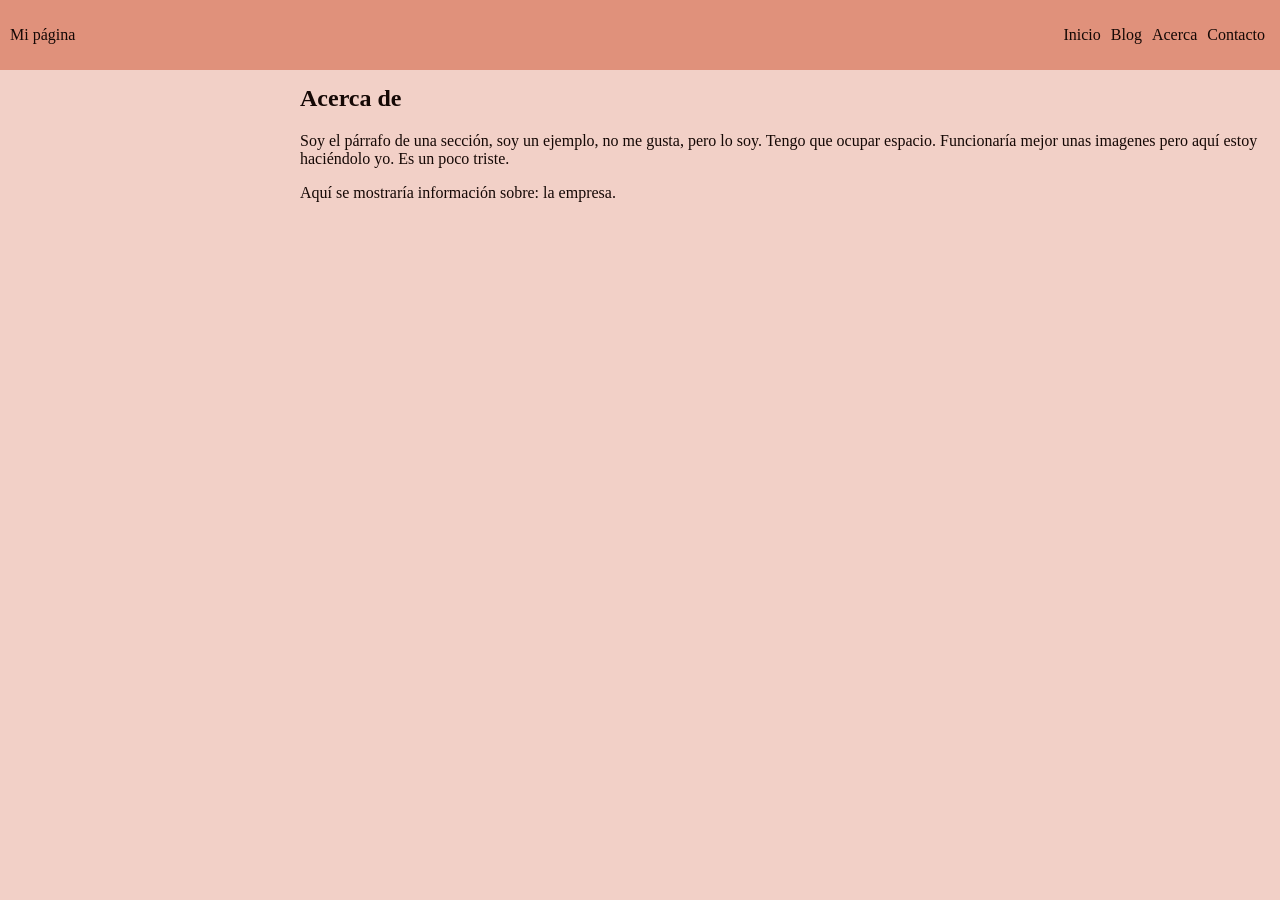
==== acerca.html @ a976296e "Add files via upload" ====
<!DOCTYPE html>

<html>

    <head lang="es">
        <meta charset="UTF-8">
        <meta name="viewport" content="width=device-width, initial-scale=1.0">
        <title>Acerca De</title>
        <link rel="stylesheet" href="styles.css">
    </head>

    <body>

        <header>
            <div class="header-inner">
                <span class="logo"><a href="index.html">Mi página</a></span>
                <nav>
                    <ul>
                        <li><a href="index.html">Inicio</a></li>
                        <li><a href="blog.html">Blog</a></li>
                        <li><a href="acerca.html">Acerca</a></li>
                        <li><a href="contacto.html">Contacto</a></li>
                    </ul>
                </nav>
            </div>
        </header>

        <main>
            
            <section>
                <h1>Acerca de</h1>
                <p>Soy el párrafo de una sección, soy un ejemplo, no me gusta, pero lo soy. Tengo que ocupar espacio. Funcionaría mejor unas imagenes pero aquí estoy haciéndolo yo. Es un poco triste.</p>
                <p>Aquí se mostraría información sobre: la empresa.  </p>
            </section>
            
        </main>
    
    </body>

</html>
---- styles.css ----
header {
    background-color: #E0917B;
    position: fixed;
    width: 100%;
    top: 0;
    left: 0;
    z-index: 1000; 
}

.header-inner {
    display: flex;
    justify-content: space-between;
    align-items: center;
    padding: 5px 10px;
}

.header-inner ul {
    display: flex;
}
.header-inner li {
    padding: 5px;
    list-style: none;
}

.header-inner a {
    color: inherit;
    text-decoration: none;
}

.header-inner a:hover {
    color: #5F2616;
    text-decoration: underline;
}


/*
#AEEEAF
#F2D0C7
#E9B0A0
#E0917B
#D77256
#CF5330
#A94428
#84351F
#5F2616
#3A170E
#150805
*/


body {
    margin-top: 85px;
    margin-left: 300px;
    background-color: #F2D0C7;
    color: #150805;
}

.sidebar {
    position: fixed;
    left: 0;
    width: 300px;
    height: 100%;
}

aside {
    margin: 0 20px;
    padding: 20px;
    height: 78%;
    background-color: #FAEEEA;
    border-radius: 6px;
    
}

aside li {
    list-style: none;
    padding: 5px;
}


aside a {
    color: #84351F;
    text-decoration: none;
}

aside a:hover {
    color: #3A170E;
    text-decoration: underline;
}


.sectionnn {
    position: relative;
    scroll-margin-top: 85px;
    margin: 30px 15px ;
    padding: 10px;
    background-color: #FAEEEA;
    height: 270px;
    border-radius: 6px;
}

.sectionnn h1 {
    text-align: center;
}

.sectionnn div {
    position: absolute;
    bottom: 10px;
    right: 10px;
}

.sectionnn a{
    text-decoration: underline;
    color: #84351F;
}

.sectionnn a:hover {
    color: #3A170E;
}
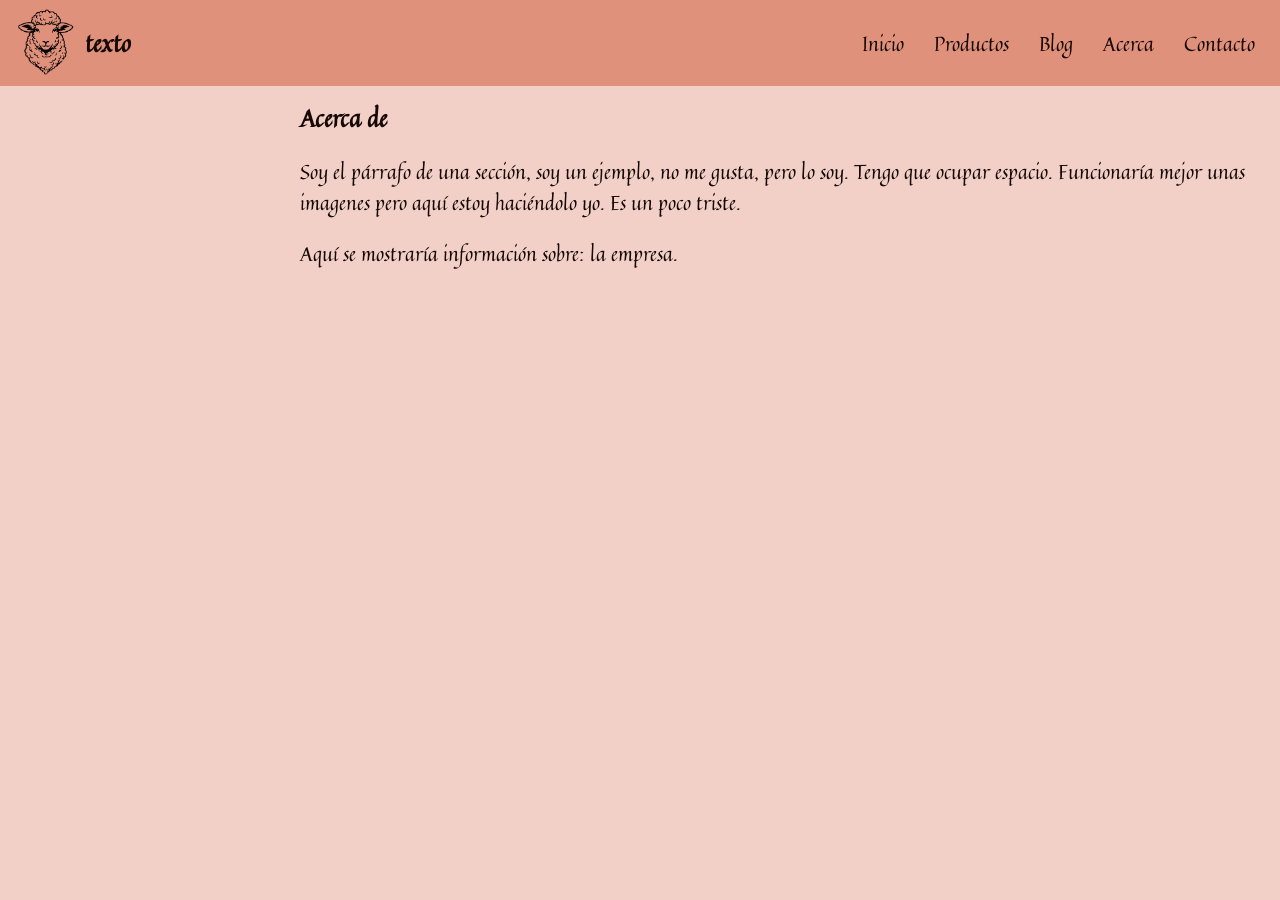
==== commit 34605ae7: "2.0" ====
--- a/acerca.html
+++ b/acerca.html
@@ -7,16 +7,21 @@
         <meta name="viewport" content="width=device-width, initial-scale=1.0">
         <title>Acerca De</title>
         <link rel="stylesheet" href="styles.css">
+        <link rel="stylesheet" href="https://fonts.googleapis.com/css2?family=Quintessential&display=swap">
     </head>
 
     <body>
 
         <header>
             <div class="header-inner">
-                <span class="logo"><a href="index.html">Mi página</a></span>
+                <div class="logo">
+                    <a href="index.html"><img src="logo.png" alt="Logo"></a>
+                    <h2>texto</h2>
+                </div>
                 <nav>
                     <ul>
                         <li><a href="index.html">Inicio</a></li>
+                        <li><a href="productos.html">Productos</a></li>
                         <li><a href="blog.html">Blog</a></li>
                         <li><a href="acerca.html">Acerca</a></li>
                         <li><a href="contacto.html">Contacto</a></li>
--- a/styles.css
+++ b/styles.css
@@ -19,8 +19,9 @@
     display: flex;
 }
 .header-inner li {
-    padding: 5px;
+    padding: 5px 15px;
     list-style: none;
+    
 }
 
 .header-inner a {
@@ -33,9 +34,17 @@
     text-decoration: underline;
 }
 
+.header-inner img {
+    width: 70px;
+    margin-right: 5px;
+}
+
+.logo {
+    display: flex;
+}
 
 /*
-#AEEEAF
+#FAEEEA
 #F2D0C7
 #E9B0A0
 #E0917B
@@ -50,10 +59,20 @@
 
 
 body {
-    margin-top: 85px;
+    margin-top: 100px;
     margin-left: 300px;
     background-color: #F2D0C7;
     color: #150805;
+
+    font-family: "Quintessential", serif;
+}
+
+p {
+    font-size: 20px;
+}
+
+li {
+    font-size: 20px;
 }
 
 .sidebar {
@@ -66,9 +85,9 @@
 aside {
     margin: 0 20px;
     padding: 20px;
-    height: 78%;
+    height: 85%;
     background-color: #FAEEEA;
-    border-radius: 6px;
+    border-radius: 10px;
     
 }
 
@@ -91,12 +110,12 @@
 
 .sectionnn {
     position: relative;
-    scroll-margin-top: 85px;
+    scroll-margin-top: 100px;
     margin: 30px 15px ;
     padding: 10px;
     background-color: #FAEEEA;
     height: 270px;
-    border-radius: 6px;
+    border-radius: 10px;
 }
 
 .sectionnn h1 {
@@ -112,6 +131,7 @@
 .sectionnn a{
     text-decoration: underline;
     color: #84351F;
+    font-size: 19px;
 }
 
 .sectionnn a:hover {
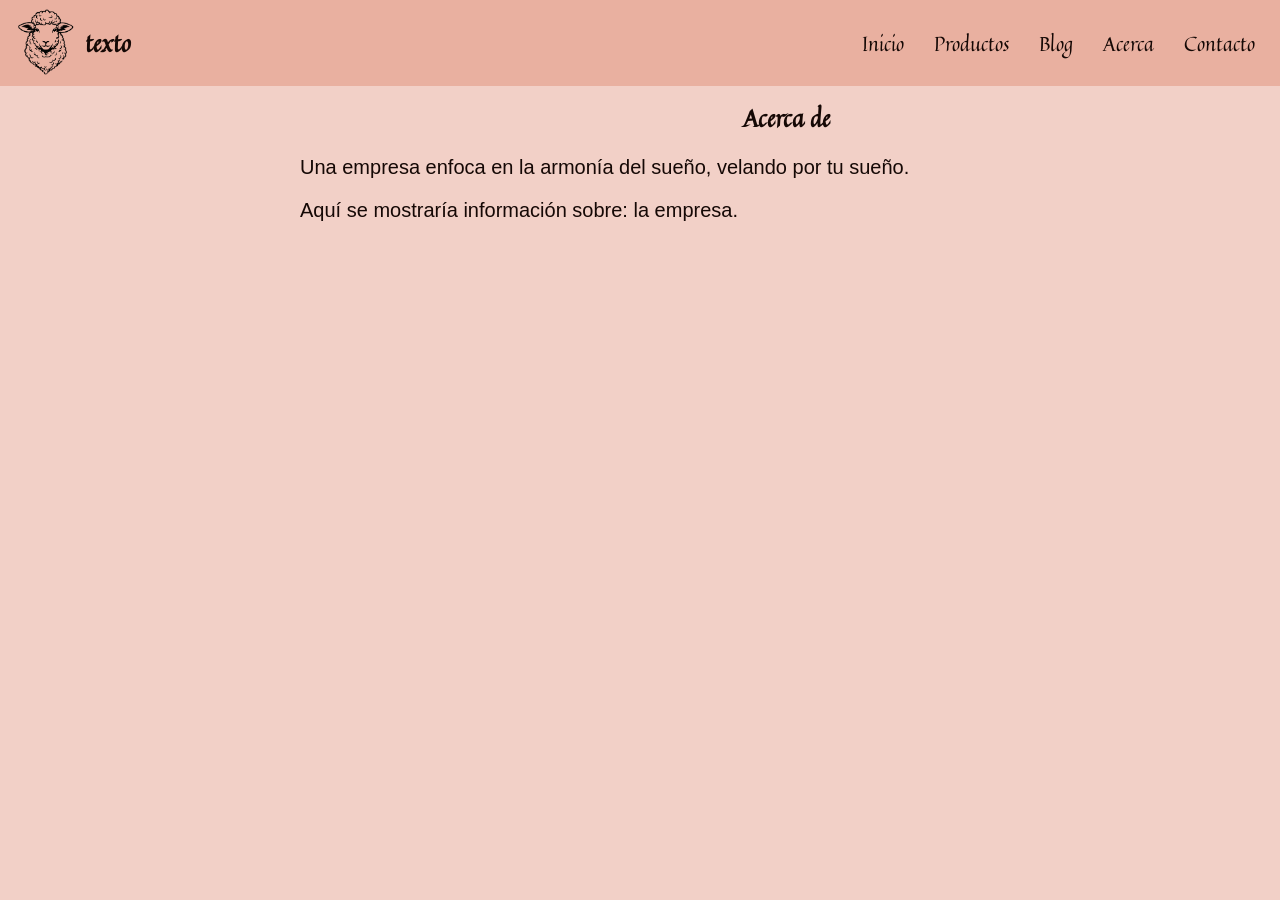
==== commit ac22147c: "fuente de párrafos y sección de productos" ====
--- a/acerca.html
+++ b/acerca.html
@@ -34,7 +34,7 @@
             
             <section>
                 <h1>Acerca de</h1>
-                <p>Soy el párrafo de una sección, soy un ejemplo, no me gusta, pero lo soy. Tengo que ocupar espacio. Funcionaría mejor unas imagenes pero aquí estoy haciéndolo yo. Es un poco triste.</p>
+                <p>Una empresa enfoca en la armonía del sueño, velando por tu sueño.</p>
                 <p>Aquí se mostraría información sobre: la empresa.  </p>
             </section>
             
--- a/styles.css
+++ b/styles.css
@@ -1,6 +1,6 @@
 
 header {
-    background-color: #E0917B;
+    background-color: #E9B0A0;
     position: fixed;
     width: 100%;
     top: 0;
@@ -13,13 +13,18 @@
     justify-content: space-between;
     align-items: center;
     padding: 5px 10px;
+    height: 100%;
 }
 
 .header-inner ul {
-    display: flex;
+    flex: 1;
+    display: flex;
+    margin: 0;
+    padding: 0;
+    
 }
 .header-inner li {
-    padding: 5px 15px;
+    padding: 0px 15px;
     list-style: none;
     
 }
@@ -69,6 +74,7 @@
 
 p {
     font-size: 20px;
+    font-family: "Roboto", sans-serif;
 }
 
 li {
@@ -107,7 +113,68 @@
     text-decoration: underline;
 }
 
-
+.inicio-section {
+    scroll-margin-top: 100px;
+    margin: 30px 15px ;
+    padding: 10px;
+    height: 270px;
+}
+
+.title-section {
+    padding: 30px;
+}
+
+.hero-section {
+    margin: 20px 50px;
+    
+
+}
+
+.hero-div {
+    display: flex;
+    align-items: center;
+    justify-content: space-between;
+    height: 350px;
+    width: 100%;
+    background-color: #FAEEEA;
+    border-radius: 10px;
+    overflow: hidden;
+    
+}
+
+.hero-img {
+    width: 50%;
+    height: 100%;
+    background-image: url(heroImg.jpg);
+    background-position: center;
+}
+
+.hero-text {
+    width: 50%;
+    align-items: center;
+    text-align: center;
+}
+
+.product-section {
+    display: grid;
+    grid-template-columns: repeat(4, 1fr);
+    gap: 20px;
+    margin-top: 4%;
+    place-items: center;
+    
+}
+
+.producto {
+    width: 300px;
+    background-color: #FAEEEA;
+    border-radius: 10px;
+    overflow: hidden;
+    
+}
+
+.producto img {
+    width: 300px;
+}
 .sectionnn {
     position: relative;
     scroll-margin-top: 100px;
@@ -118,7 +185,7 @@
     border-radius: 10px;
 }
 
-.sectionnn h1 {
+h1 {
     text-align: center;
 }
 
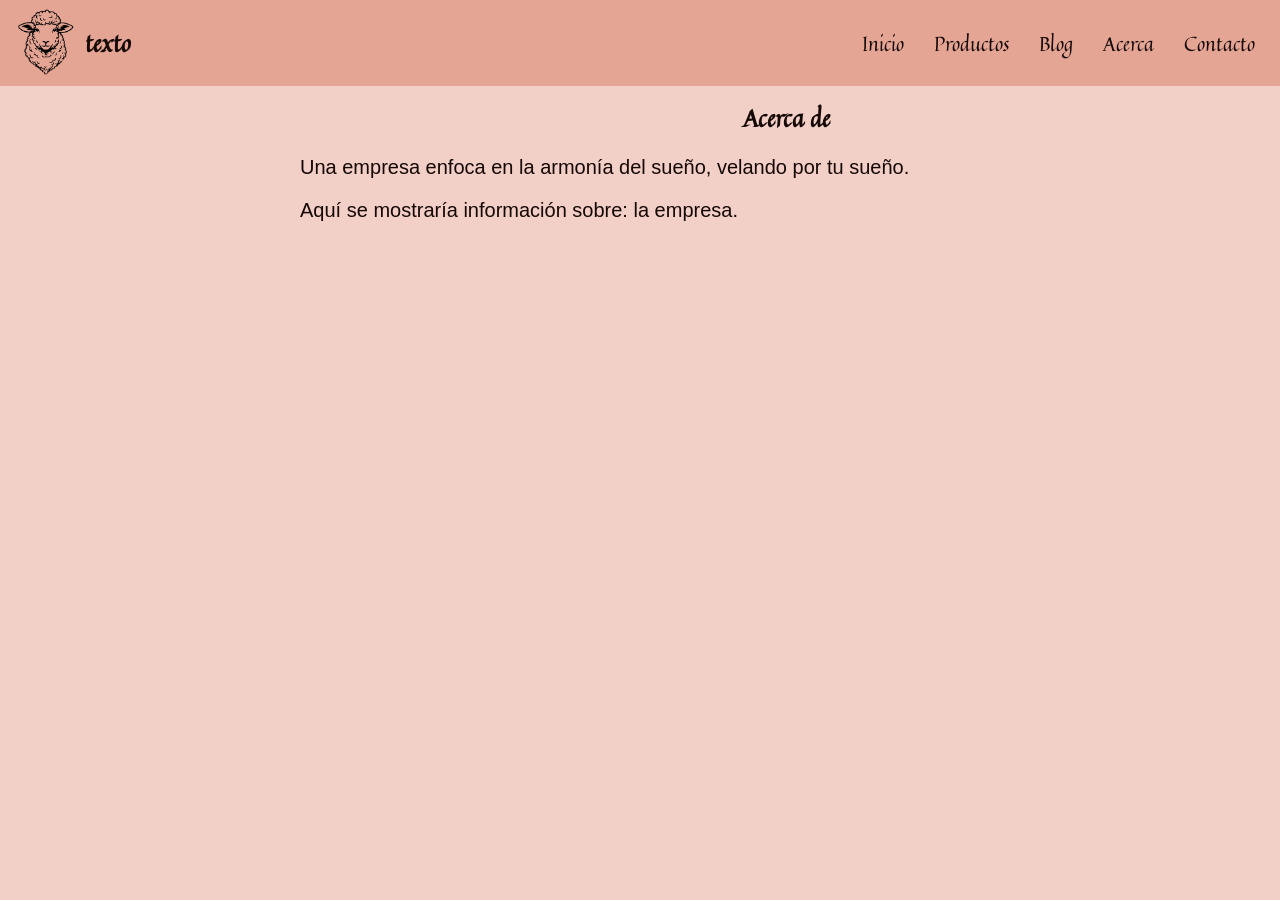
==== commit 8a645fa6: "ultima actualizacion antes de la clase" ====
--- a/acerca.html
+++ b/acerca.html
@@ -6,6 +6,7 @@
         <meta charset="UTF-8">
         <meta name="viewport" content="width=device-width, initial-scale=1.0">
         <title>Acerca De</title>
+        <link rel="icon" href="logo.png" type="image/png">
         <link rel="stylesheet" href="styles.css">
         <link rel="stylesheet" href="https://fonts.googleapis.com/css2?family=Quintessential&display=swap">
     </head>
--- a/styles.css
+++ b/styles.css
@@ -1,6 +1,8 @@
+
+/*HEADER*/
 
 header {
-    background-color: #E9B0A0;
+    background-color: #e5a594;
     position: fixed;
     width: 100%;
     top: 0;
@@ -48,10 +50,13 @@
     display: flex;
 }
 
+/*PALETA DE COLORES*/
+
 /*
 #FAEEEA
 #F2D0C7
 #E9B0A0
+#e5a594
 #E0917B
 #D77256
 #CF5330
@@ -62,6 +67,7 @@
 #150805
 */
 
+/*CUERPO*/
 
 body {
     margin-top: 100px;
@@ -81,6 +87,12 @@
     font-size: 20px;
 }
 
+h1 {
+    text-align: center;
+}
+
+/*BARRA LATERAL*/
+
 .sidebar {
     position: fixed;
     left: 0;
@@ -113,16 +125,54 @@
     text-decoration: underline;
 }
 
-.inicio-section {
+/*----SECCIÓN DE INICIO----*/
+
+/*PRIMERA SECCIÓN*/
+
+.inicio-section { 
     scroll-margin-top: 100px;
     margin: 30px 15px ;
     padding: 10px;
     height: 270px;
 }
 
+/*DEMÁS SECCIONES*/
+
+.sectionnn {
+    position: relative;
+    scroll-margin-top: 100px;
+    margin: 30px 15px ;
+    padding: 10px;
+    background-color: #FAEEEA;
+    height: 270px;
+    border-radius: 10px;
+}
+
+.sectionnn div {
+    position: absolute;
+    bottom: 10px;
+    right: 10px;
+}
+
+.sectionnn a{
+    text-decoration: underline;
+    color: #84351F;
+    font-size: 19px;
+}
+
+.sectionnn a:hover {
+    color: #3A170E;
+}
+
+/*----SECCIÓN DE CATÁLOGO----*/
+
+/*TÍTULO*/
+
 .title-section {
     padding: 30px;
 }
+
+/*HERO SECTION*/
 
 .hero-section {
     margin: 20px 50px;
@@ -154,6 +204,8 @@
     align-items: center;
     text-align: center;
 }
+
+/*CUADRÍCULA DE PRODUCTOS*/
 
 .product-section {
     display: grid;
@@ -175,32 +227,3 @@
 .producto img {
     width: 300px;
 }
-.sectionnn {
-    position: relative;
-    scroll-margin-top: 100px;
-    margin: 30px 15px ;
-    padding: 10px;
-    background-color: #FAEEEA;
-    height: 270px;
-    border-radius: 10px;
-}
-
-h1 {
-    text-align: center;
-}
-
-.sectionnn div {
-    position: absolute;
-    bottom: 10px;
-    right: 10px;
-}
-
-.sectionnn a{
-    text-decoration: underline;
-    color: #84351F;
-    font-size: 19px;
-}
-
-.sectionnn a:hover {
-    color: #3A170E;
-}
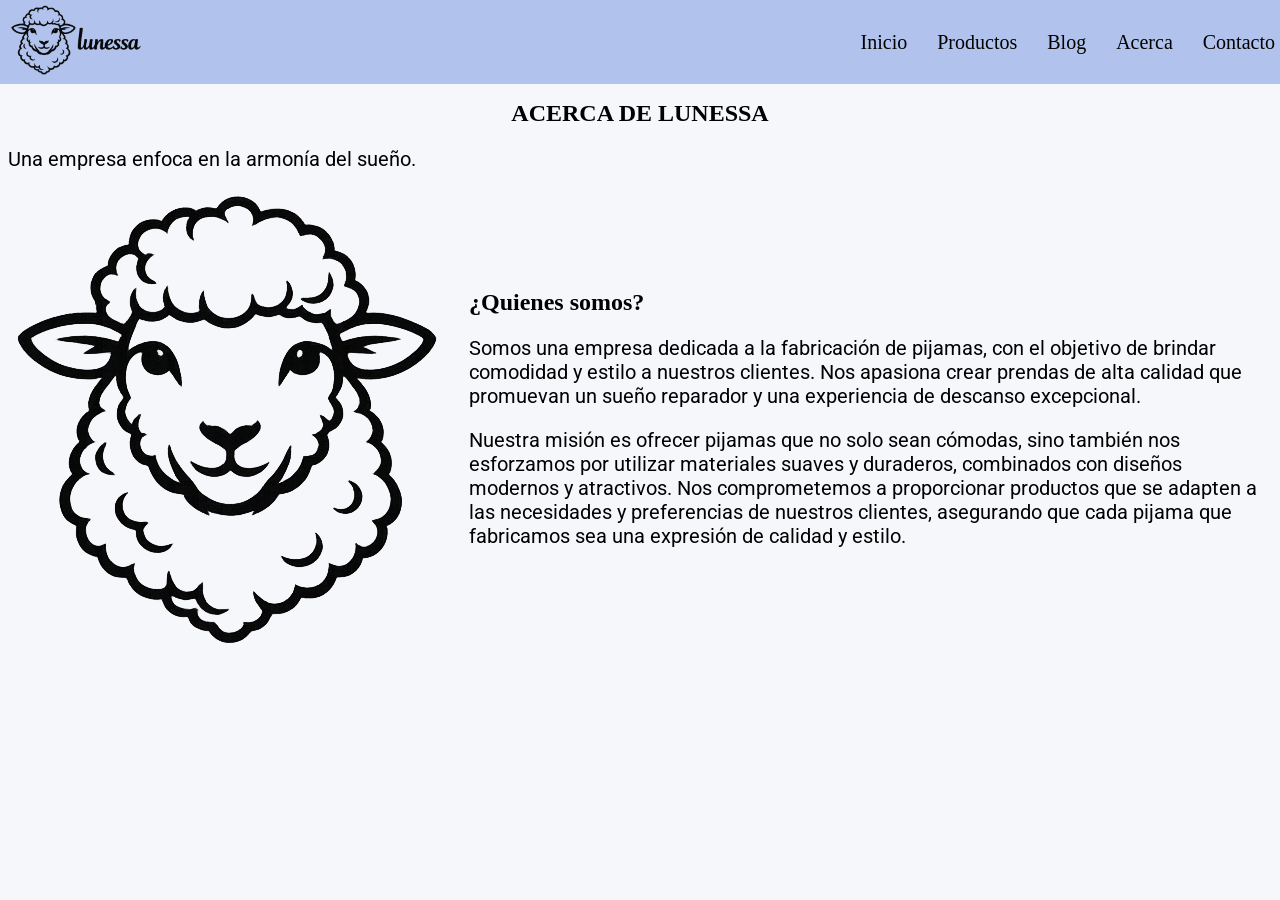
==== commit 3a4d9c59: "paleta de colores y logo" ====
--- a/acerca.html
+++ b/acerca.html
@@ -1,43 +1,65 @@
 <!DOCTYPE html>
 
 <html>
+
+    <!--HEAD-->
 
     <head lang="es">
         <meta charset="UTF-8">
         <meta name="viewport" content="width=device-width, initial-scale=1.0">
         <title>Acerca De</title>
         <link rel="icon" href="logo.png" type="image/png">
-        <link rel="stylesheet" href="styles.css">
-        <link rel="stylesheet" href="https://fonts.googleapis.com/css2?family=Quintessential&display=swap">
+
+        <!--CSS-->
+
+        <link rel="stylesheet" href="styles/styleGlobal.css">
+        <link rel="stylesheet" href="styles/styleAcerca.css">
+        
+        <!--FUENTES-->
+
+        <link rel="stylesheet" href="https://fonts.googleapis.com/css2?family=Roboto:ital,wght@0,100..900;1,100..900&display=swap">
+        <link rel="stylesheet" href="https://fonts.googleapis.com/css2?family=Playfair+Display:ital,wght@0,400..900;1,400..900&display=swap">
+
     </head>
 
     <body>
 
         <header>
-            <div class="header-inner">
-                <div class="logo">
-                    <a href="index.html"><img src="logo.png" alt="Logo"></a>
-                    <h2>texto</h2>
-                </div>
-                <nav>
-                    <ul>
-                        <li><a href="index.html">Inicio</a></li>
-                        <li><a href="productos.html">Productos</a></li>
-                        <li><a href="blog.html">Blog</a></li>
-                        <li><a href="acerca.html">Acerca</a></li>
-                        <li><a href="contacto.html">Contacto</a></li>
-                    </ul>
-                </nav>
-            </div>
+
+            <a href="index.html"><img src="logotipo.png" alt="Logo"></a>
+            
+            <nav>
+                <ul>
+                    <li><a href="index.html">Inicio</a></li>
+                    <li><a href="productos.html">Productos</a></li>
+                    <li><a href="blog.html">Blog</a></li>
+                    <li><a href="acerca.html">Acerca</a></li>
+                    <li><a href="contacto.html">Contacto</a></li>
+                </ul>
+            </nav>
+
         </header>
 
         <main>
             
             <section>
-                <h1>Acerca de</h1>
-                <p>Una empresa enfoca en la armonía del sueño, velando por tu sueño.</p>
-                <p>Aquí se mostraría información sobre: la empresa.  </p>
+
+                <h1>ACERCA DE LUNESSA</h1>
+                <p>Una empresa enfoca en la armonía del sueño.</p>
+
             </section>
+
+            <setion class="seccion-primera">
+
+                <img src="isotipo.png" alt="logo" class="imagen-primera">
+
+                <div>
+                    <h2>¿Quienes somos?</h2>
+                    <p>Somos una empresa dedicada a la fabricación de pijamas, con el objetivo de brindar comodidad y estilo a nuestros clientes. Nos apasiona crear prendas de alta calidad que promuevan un sueño reparador y una experiencia de descanso excepcional.</p>
+                     <p>Nuestra misión es ofrecer pijamas que no solo sean cómodas, sino también nos esforzamos por utilizar materiales suaves y duraderos, combinados con diseños modernos y atractivos. Nos comprometemos a proporcionar productos que se adapten a las necesidades y preferencias de nuestros clientes, asegurando que cada pijama que fabricamos sea una expresión de calidad y estilo.</p>
+                </div>
+
+            </setion>
             
         </main>
     
--- a/styles/styleGlobal.css
+++ b/styles/styleGlobal.css
@@ -0,0 +1,72 @@
+/*HEADER*/
+
+header {
+   
+    display: flex;
+    justify-content: space-between;
+    align-items: center;
+
+    position: fixed;
+    width: 100%;
+    top: 0;
+    left: 0;
+    z-index: 1000; 
+
+    padding: 5px 10px;
+
+    background-color: #b1c3ec;
+}
+
+header ul {
+    flex: 1;
+    display: flex;
+    margin: 0;
+    padding: 0;
+    
+}
+header li {
+    padding: 0px 15px;
+    list-style: none;
+    
+}
+
+header a {
+    color: #000000;
+    text-decoration: none;
+}
+
+header a:hover {
+    color: #004196;
+    text-decoration: underline;
+}
+
+header img {
+    height: 70px;
+    margin-right: 5px;
+}
+
+.logo {
+    display: flex;
+}
+
+/*CUERPO*/
+
+body {
+    margin-top: 100px;
+    background-color: #f5f7fa;
+    color: #000000;
+    font-family: "Playfair", serif;
+}
+
+p {
+    font-size: 20px;
+    font-family: "Roboto", sans-serif;
+}
+
+li {
+    font-size: 20px;
+}
+
+h1 {
+    text-align: center;
+}
--- a/styles/styleAcerca.css
+++ b/styles/styleAcerca.css
@@ -0,0 +1,9 @@
+
+.seccion-primera {
+    display: flex;
+    align-items: center;
+    gap: 20px;
+}
+.imagen-primera {
+    width: 500px;
+}
